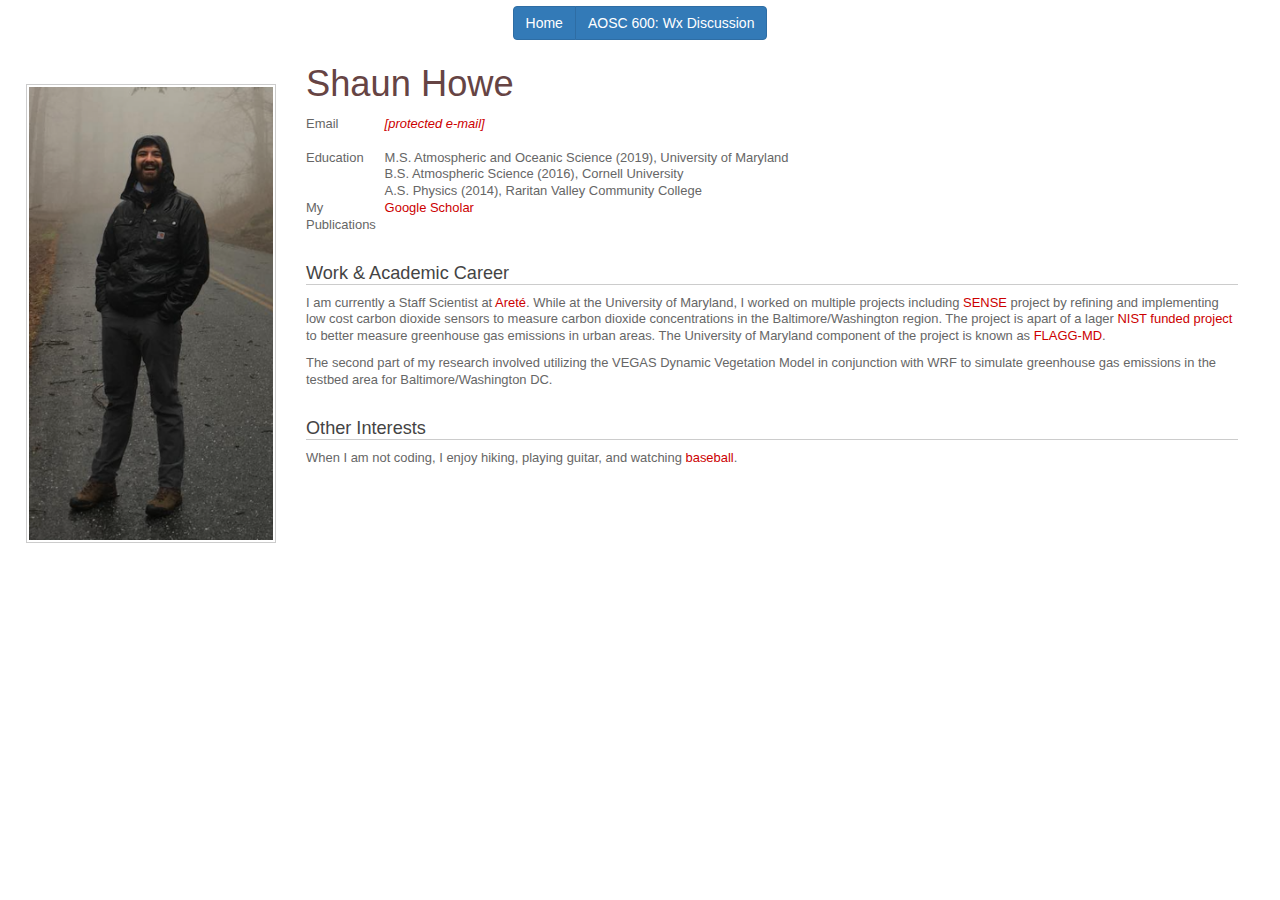
==== index.html @ 32179415 "Updated text and LinkedIn link" ====
<!DOCTYPE html>


<style>
body {background-color: #E3281F;}
</style>


<html lang="en" dir="ltr">
  <head>
    <meta charset="utf-8">
    <meta name="viewport" content="width=device-width, initial-scale=1">
    <link rel="stylesheet" href="https://maxcdn.bootstrapcdn.com/bootstrap/3.3.7/css/bootstrap.min.css">
    <script src="https://ajax.googleapis.com/ajax/libs/jquery/3.1.1/jquery.min.js"></script>
    <script src="https://maxcdn.bootstrapcdn.com/bootstrap/3.3.7/js/bootstrap.min.js"></script>

    <script language="JavaScript1.1" type="text/javascript">
   function decodeAddr(protectedAddr, domId, textAfterHover){
    var cleanAddr='';
    for(i=0; i < cleanAddr.length+1; i+=2){
      thisPiece=protectedAddr.substring(i,i+2);
      cleanAddr=cleanAddr.concat(thisPiece.charAt(1), thisPiece.charAt(0));
    }
    if(textAfterHover == 'decode'){
      textAfterHover = cleanAddr;
    }
    cleanAddr=textAfterHover.link('mailto:'+cleanAddr);
    document.getElementById(domId).innerHTML=cleanAddr;
  }
  </script>
  
    <meta name="viewport" content="width=device-width, initial-scale=1">
    <meta http-equiv="content-type" content="text/html; charset=utf-8"/>
    <link rel="stylesheet" href="http://www.umd.edu/wrapper/wrapper/2013/wrapper.css" />
    <link rel="stylesheet" href="style.css" />

    <title>Shaun Howe</title>


  </head>
  <body>
  <div id="wrapper">
    <div id="header"> 
    </div>
    <div id="main">
   <center>
   <div class="btn-group btm-group-lg">
    <a href="https://ShaunHowe31.github.io/index" class="btn btn-primary" role="button" color="blue">Home </a> 
    <!-- 
    <a href="http://www.aosc.umd.edu/~showe/AOSC200" class="btn btn-danger" role="button">AOSC 200 Discussion </a>
    <a href="http://www.aosc.umd.edu/~showe/AOSC201" class="btn btn-danger" role="button">AOSC 201 Lab </a>
    <a href="http://www.aosc.umd.edu/~showe/veg" class="btn btn-danger" role="button">Vegetation</a>
    <a href="http://www.aosc.umd.edu/~showe/IAP" class="btn btn-danger" role="button">Beijing Pollution</a>
    -->
    <a href="https://ShaunHowe31.github.io/wxdisc" class="btn btn-primary" role="button">AOSC 600: Wx Discussion</a>
   </div>
   </center>
  <div class="inner_wrapper">
      <div class="profile_image">
        <img src="my_pic.png" />
        <div class="caption">
        </div>
    
    
      
   <center>
   
   <span class="profile_text">
    <script src="https://platform.linkedin.com/badges/js/profile.js" async defer type="text/javascript"></script>
    <!--<div class="badge-base LI-profile-badge" data-locale="en_US" data-size="medium" data-theme="dark" data-type="VERTICAL" data-vanity="shaun-howe" data-version="v1"><a class="badge-base__link LI-simple-link" href="https://www.linkedin.com/in/shaun-howe?trk=profile-badge">Shaun Howe</a></div>-->
        <div class="badge-base LI-profile-badge" data-locale="en_US" data-size="medium" data-theme="dark" data-type="VERTICAL" data-vanity="shaun-howe" data-version="v1"><a class="badge-base__link LI-simple-link" href="https://www.linkedin.com/in/shaun-howe?trk=profile-badge"></a></div>

   </div>
<h1>Shaun Howe</h1>

  <div class="profile_item">
    
  </div>
  <div class="profile_item">
    <span class="profile_label">Email</span>
    <span class="profile_text">
         <span id="myemail" onMouseOver="decodeAddr('hsua.nohew49g@amlic.mo', 'myemail', 'decode')">
     <a href>
       <em>[protected e-mail]</em>
     </a>
   </span>
  </span>

  </div>
  </br>
  <div class="profile_item">
    <span class="profile_label">Education</span>
    <span class="profile_text">
      M.S. Atmospheric and Oceanic Science (2019), University of Maryland </br>
      B.S. Atmospheric Science (2016), Cornell University </br>
      A.S. Physics (2014), Raritan Valley Community College 
    </span>
  </div>
  <div class="profile_item">
    <div>
    <!--
    <span class="profile_text">
    <script src="https://platform.linkedin.com/badges/js/profile.js" async defer type="text/javascript"></script>
    <div class="badge-base LI-profile-badge" data-locale="en_US" data-size="medium" data-theme="dark" data-type="VERTICAL" data-vanity="shaun-howe" data-version="v1"><a class="badge-base__link LI-simple-link" href="https://www.linkedin.com/in/shaun-howe?trk=profile-badge">Shaun Howe</a></div>
	-->

    </span>
    </div>
    
  <div class="profile_item">
    <span class="profile_label">My Publications</span>
    <span class="profile_text">
 	<a href="https://scholar.google.com/citations?user=ob0aDbQAAAAJ&hl=en&oi=ao">Google Scholar</a> 
    </span>
  </div>
  </div>


<h2>Work & Academic Career</h2>


<!-- FYI, the "p" tag indicates the start end end of a paragraph -->

<p>
 I am currently a Staff Scientist at 
 <a href="https://arete.com">Aret&eacute</a>.

 While at the University of Maryland, I worked on multiple projects including
 <a href="http://sense.umd.edu">SENSE</a> project by refining and implementing 
 low cost carbon dioxide sensors to measure carbon dioxide concentrations in the 
 Baltimore/Washington region. The project is apart of a lager 
 <a href="https://www.nist.gov/topics/greenhouse-gas-measurements/urban-test-beds">NIST funded project</a>
 to better measure greenhouse gas emissions in urban areas.
 The University of Maryland component of the project is known as 
 <a href="http://aosc.umd.edu/~flaggmd/">FLAGG-MD</a>.
</p>

<p>
 The second part of my research involved utilizing the VEGAS Dynamic Vegetation Model 
 in conjunction with WRF to simulate greenhouse gas emissions in the testbed area for 
 Baltimore/Washington DC.
</p>


<h2>Other Interests</h2>

<p>
 When I am not coding, I enjoy hiking, playing guitar, and watching 
 <a href="http://www.aosc.umd.edu/~showe/baseball">baseball</a>.
</p>


<!--
<h2>Other Interests </h2>
<p>
 [[WHAT DO YOU LIKE TO DO??]]
</p>
-->

<!-- Feel free to add more headings and sections here if you want! -->


     </div>
  </div>

    <div id="footer">
      <div class="menu-footer-container">
      <a href="http://www.atmos.umd.edu/~gcm">MetoGrads</a> | 
      <a href="http://www.aosc.umd.edu">Dept of Atmospheric and Oceanic Science </a>

      </div>
    </div>

  </div>
  </body>
</html>
---- style.css ----
html,
body {
  font-family: sans-serif;
  font-size: 0.9em;
  line-height:1.3;
  min-width:750px !important;
  color:#666;
}


#main {
  border-radius: 10px;
  padding:6px;
  clear:both;
  overflow:auto;
}

#header_img {
  border-radius: 10px 10px 0 0;
  border-bottom: 1px solid #bbb;
  width:100%;
}

h1 {
  margin-top:24px;
  margin-bottom:12px;
  font-size: 2.8em;
  color:#644;
}

h2 {
  color:#444;
  display:flex;
  border-bottom: 1px solid #CCC;
  margin-top:30px;
  font-size: 1.4em;
}

.inner_wrapper{
  margin:36px;
  margin-top:12px;
  margin-left:300px;
}
.profile_item {
  clear:right;
}
  .profile_label {
      color:#666;
      width: 75px;
      display: inline-block;
      vertical-align:top
  }
  .profile_text {
      display:inline-block;
      }

a {
  color:#C00;
  text-decoration:none;
}
  a:hover {
    color:#900;
    text-decoration:underline;
  }
 

.profile_image {
  float:left;
  width:250px;
  margin: 20px;
  margin-right:-300px;
  left:-300px;
  position:relative;
  margin-bottom:24px;
}
  .profile_image img {
    border:1px solid #CCC;
    width:250px;
    padding: 2px;
  }
  
  .profile_image .caption {
      color:#666;
      font-size: 0.8em;
      font-style:italic;
      margin: 0 1em 1em 1em;
  }

.menu-footer-container{
  color:#FFF;
  font-size: 0.9em;
  clear:both;
  margin:12px 12px 36px 24px;
}

  .menu-footer-container a{
      color:#FFF;
      text-decoration:none;
  }

  .menu-footer-container a:hover {
      text-decoration:underline;
      color: #FC0;
  }
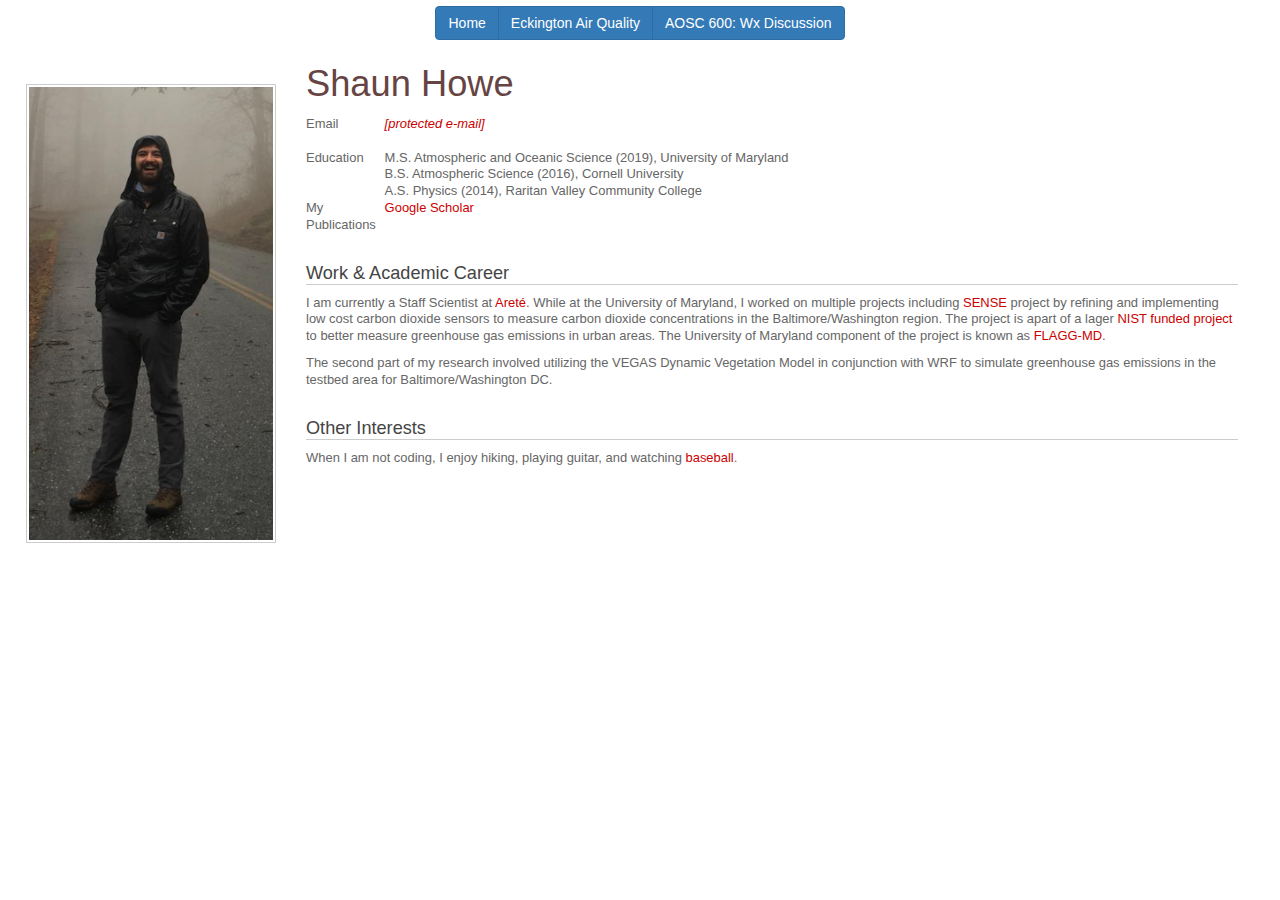
==== commit 16792879: "Initial commit of Eckington DC air quality website for analysis and figured." ====
--- a/index.html
+++ b/index.html
@@ -45,13 +45,14 @@
     <div id="main">
    <center>
    <div class="btn-group btm-group-lg">
-    <a href="https://ShaunHowe31.github.io/index" class="btn btn-primary" role="button" color="blue">Home </a> 
+    <a href="https://ShaunHowe31.github.io/index" class="btn btn-primary" role="button" color="blue">Home</a> 
     <!-- 
     <a href="http://www.aosc.umd.edu/~showe/AOSC200" class="btn btn-danger" role="button">AOSC 200 Discussion </a>
     <a href="http://www.aosc.umd.edu/~showe/AOSC201" class="btn btn-danger" role="button">AOSC 201 Lab </a>
     <a href="http://www.aosc.umd.edu/~showe/veg" class="btn btn-danger" role="button">Vegetation</a>
     <a href="http://www.aosc.umd.edu/~showe/IAP" class="btn btn-danger" role="button">Beijing Pollution</a>
     -->
+    <a href="https://ShaunHowe31.github.io/eckington_aq" class="btn btn-primary" role="button">Eckington Air Quality</a>
     <a href="https://ShaunHowe31.github.io/wxdisc" class="btn btn-primary" role="button">AOSC 600: Wx Discussion</a>
    </div>
    </center>
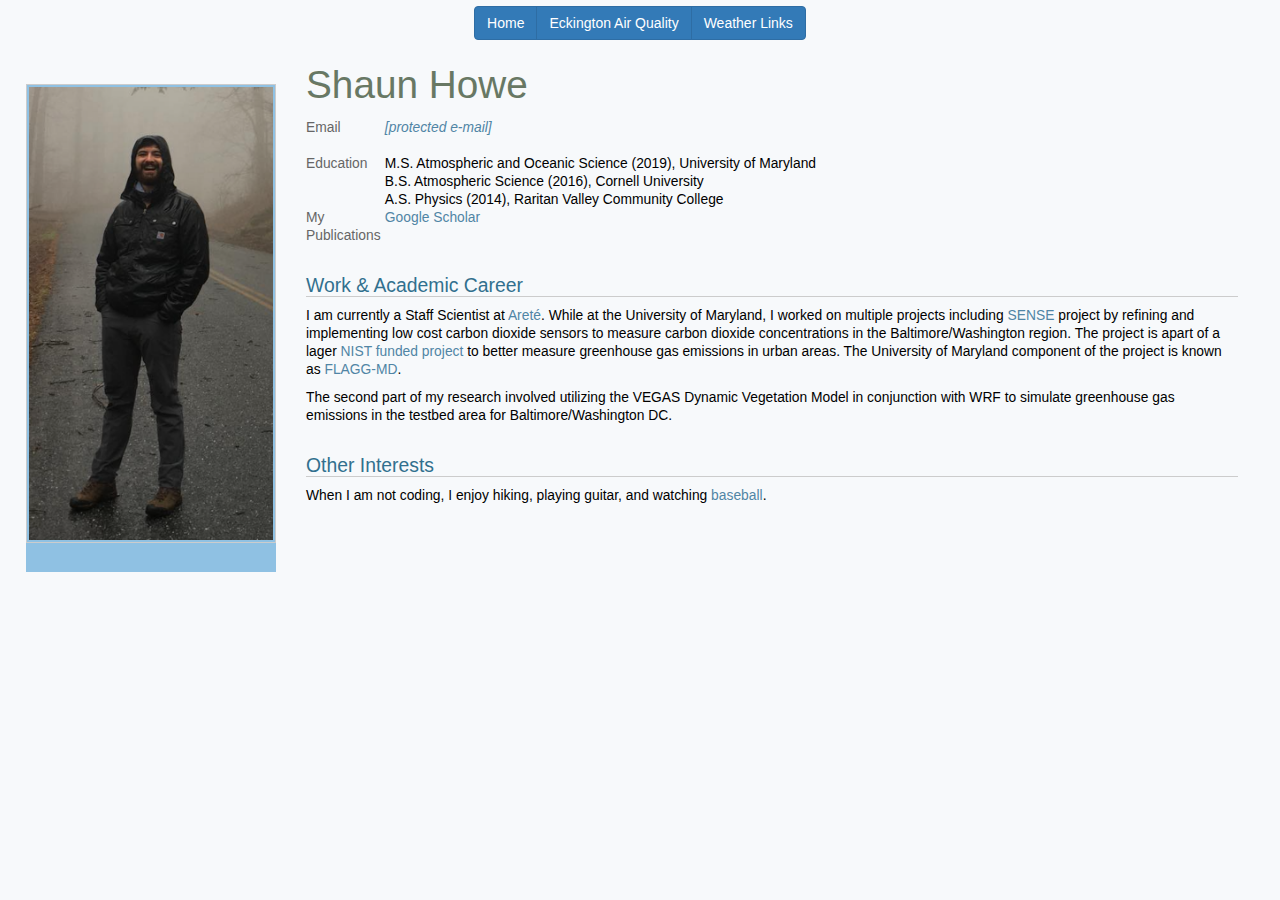
==== commit f4cc0d0a: "Made changes to website color scheme and removed some content from old MD website." ====
--- a/index.html
+++ b/index.html
@@ -52,8 +52,8 @@
     <a href="http://www.aosc.umd.edu/~showe/veg" class="btn btn-danger" role="button">Vegetation</a>
     <a href="http://www.aosc.umd.edu/~showe/IAP" class="btn btn-danger" role="button">Beijing Pollution</a>
     -->
-    <a href="https://ShaunHowe31.github.io/eckington_aq" class="btn btn-primary" role="button">Eckington Air Quality</a>
-    <a href="https://ShaunHowe31.github.io/wxdisc" class="btn btn-primary" role="button">AOSC 600: Wx Discussion</a>
+    <a href="https://ShaunHowe31.github.io/dc_aq/eckington_aq" class="btn btn-primary" role="button">Eckington Air Quality</a>
+    <a href="https://ShaunHowe31.github.io/wxdisc" class="btn btn-primary" role="button">Weather Links</a>
    </div>
    </center>
   <div class="inner_wrapper">
@@ -166,8 +166,6 @@
 
     <div id="footer">
       <div class="menu-footer-container">
-      <a href="http://www.atmos.umd.edu/~gcm">MetoGrads</a> | 
-      <a href="http://www.aosc.umd.edu">Dept of Atmospheric and Oceanic Science </a>
 
       </div>
     </div>
--- a/style.css
+++ b/style.css
@@ -1,10 +1,11 @@
 html,
 body {
   font-family: sans-serif;
-  font-size: 0.9em;
+  font-size: 0.93em;
   line-height:1.3;
   min-width:750px !important;
-  color:#666;
+  color:#000000;
+  background-color:#F7F9FB;
 }
 
 
@@ -25,11 +26,11 @@
   margin-top:24px;
   margin-bottom:12px;
   font-size: 2.8em;
-  color:#644;
+  color:#687864;
 }
 
 h2 {
-  color:#444;
+  color:#31708E;
   display:flex;
   border-bottom: 1px solid #CCC;
   margin-top:30px;
@@ -55,11 +56,11 @@
       }
 
 a {
-  color:#C00;
+  color:#5085A5;
   text-decoration:none;
 }
   a:hover {
-    color:#900;
+    color:#687864;
     text-decoration:underline;
   }
  
@@ -72,6 +73,7 @@
   left:-300px;
   position:relative;
   margin-bottom:24px;
+  background-color:#8FC1E3;
 }
   .profile_image img {
     border:1px solid #CCC;
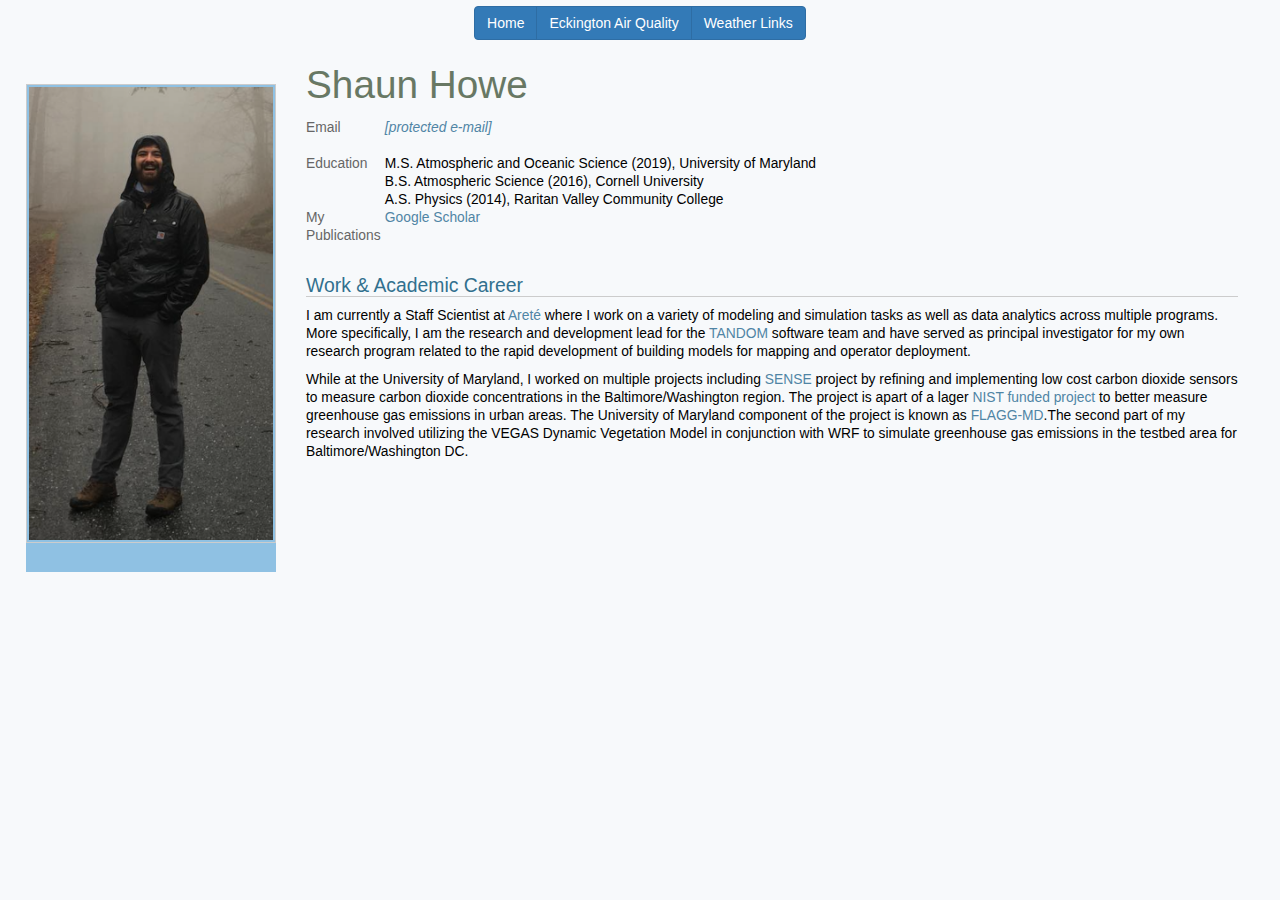
==== commit 87bed6a7: "Updated homepage background info" ====
--- a/index.html
+++ b/index.html
@@ -121,34 +121,29 @@
 
 
 <!-- FYI, the "p" tag indicates the start end end of a paragraph -->
+ <p>
+   I am currently a Staff Scientist at 
+   <a href="https://arete.com">Aret&eacute</a> where I work on a variety of modeling and simulation tasks as well as data analytics across multiple programs. More specifically, I am the research and development lead for the <a href="https://arete.com/products/tandom/">TANDOM</a> software team and have served as principal investigator for my own research program related to the rapid development of building models for mapping and operator deployment.
+ </p>
+ <p>
+   While at the University of Maryland, I worked on multiple projects including
+   <a href="http://sense.umd.edu">SENSE</a> project by refining and implementing 
+   low cost carbon dioxide sensors to measure carbon dioxide concentrations in the 
+   Baltimore/Washington region. The project is apart of a lager 
+   <a href="https://www.nist.gov/topics/greenhouse-gas-measurements/urban-test-beds">NIST funded project</a>
+   to better measure greenhouse gas emissions in urban areas.
+   The University of Maryland component of the project is known as 
+   <a href="http://aosc.umd.edu/~flaggmd/">FLAGG-MD</a>.The second part of my research involved utilizing the VEGAS Dynamic Vegetation Model in conjunction with WRF to simulate greenhouse gas emissions in the testbed area for Baltimore/Washington DC.
+  </p>
 
-<p>
- I am currently a Staff Scientist at 
- <a href="https://arete.com">Aret&eacute</a>.
-
- While at the University of Maryland, I worked on multiple projects including
- <a href="http://sense.umd.edu">SENSE</a> project by refining and implementing 
- low cost carbon dioxide sensors to measure carbon dioxide concentrations in the 
- Baltimore/Washington region. The project is apart of a lager 
- <a href="https://www.nist.gov/topics/greenhouse-gas-measurements/urban-test-beds">NIST funded project</a>
- to better measure greenhouse gas emissions in urban areas.
- The University of Maryland component of the project is known as 
- <a href="http://aosc.umd.edu/~flaggmd/">FLAGG-MD</a>.
-</p>
-
-<p>
- The second part of my research involved utilizing the VEGAS Dynamic Vegetation Model 
- in conjunction with WRF to simulate greenhouse gas emissions in the testbed area for 
- Baltimore/Washington DC.
-</p>
-
-
+<!--
 <h2>Other Interests</h2>
 
 <p>
  When I am not coding, I enjoy hiking, playing guitar, and watching 
  <a href="http://www.aosc.umd.edu/~showe/baseball">baseball</a>.
 </p>
+-->
 
 
 <!--
--- a/style.css
+++ b/style.css
@@ -103,4 +103,27 @@
   .menu-footer-container a:hover {
       text-decoration:underline;
       color: #FC0;
-  } +  } 
+
+th{
+    font-weight: normal;
+}
+
+.column {
+  float: left;
+  width: 25.0%;
+}
+
+/* Clear floats after the columns */
+.row:after {
+  content: "";
+  display: table;
+  clear: both;
+}
+
+/* Responsive layout - when the screen is less than 600px wide, make the three columns stack on top of each other instead of next to each other */
+@media screen and (max-width: 600px) {
+  .column {
+    width: 100%;
+  }
+}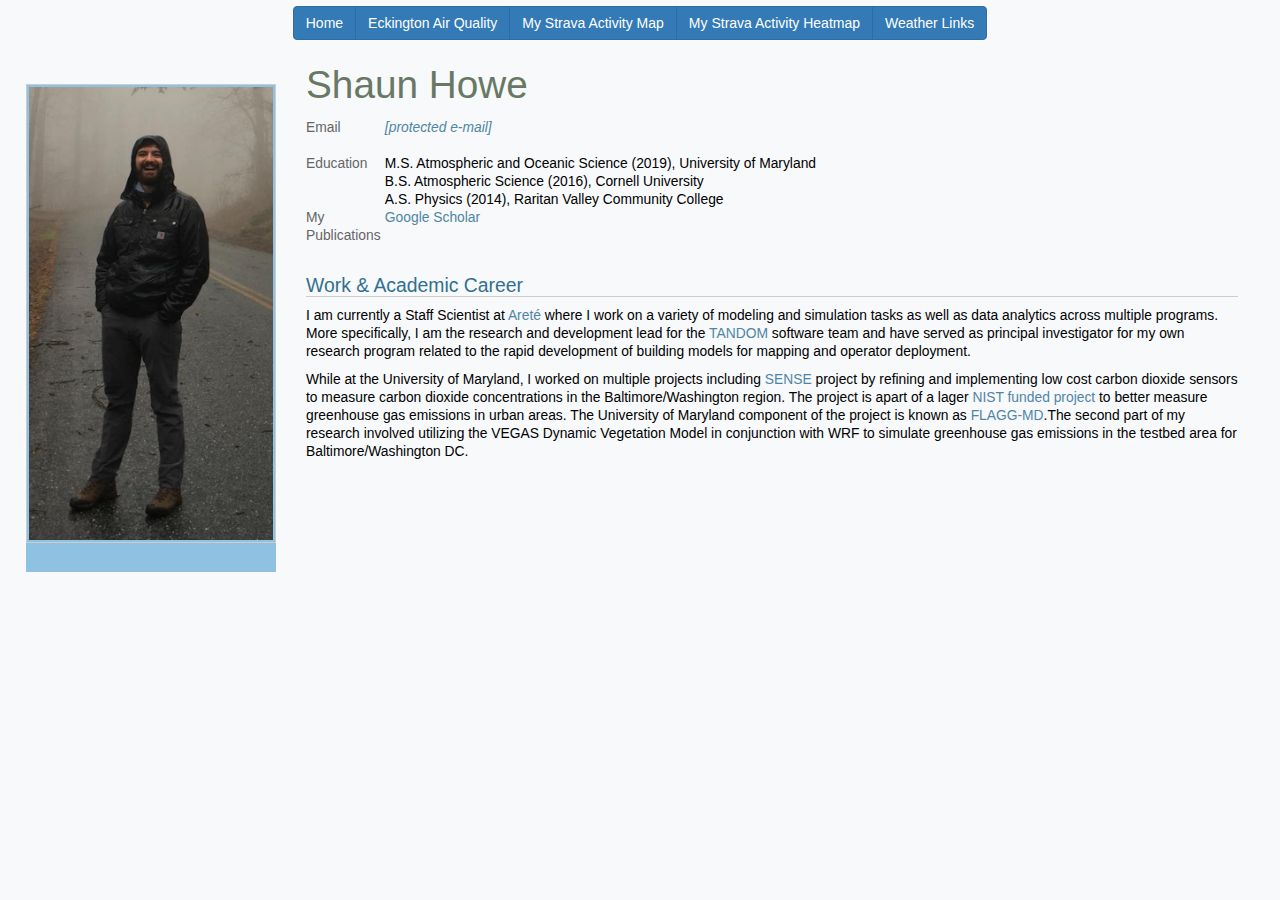
==== commit 4f937ef1: "Added Strava activity maps and updated website links." ====
--- a/index.html
+++ b/index.html
@@ -46,13 +46,9 @@
    <center>
    <div class="btn-group btm-group-lg">
     <a href="https://ShaunHowe31.github.io/index" class="btn btn-primary" role="button" color="blue">Home</a> 
-    <!-- 
-    <a href="http://www.aosc.umd.edu/~showe/AOSC200" class="btn btn-danger" role="button">AOSC 200 Discussion </a>
-    <a href="http://www.aosc.umd.edu/~showe/AOSC201" class="btn btn-danger" role="button">AOSC 201 Lab </a>
-    <a href="http://www.aosc.umd.edu/~showe/veg" class="btn btn-danger" role="button">Vegetation</a>
-    <a href="http://www.aosc.umd.edu/~showe/IAP" class="btn btn-danger" role="button">Beijing Pollution</a>
-    -->
     <a href="https://ShaunHowe31.github.io/dc_aq/eckington_aq" class="btn btn-primary" role="button">Eckington Air Quality</a>
+    <a href="https://ShaunHowe31.github.io/mymap_points" class="btn btn-primary" role="button" color="blue">My Strava Activity Map</a>
+    <a href="https://ShaunHowe31.github.io/mymap_heatmap" class="btn btn-primary" role="button" color="blue">My Strava Activity Heatmap</a>
     <a href="https://ShaunHowe31.github.io/wxdisc" class="btn btn-primary" role="button">Weather Links</a>
    </div>
    </center>
@@ -146,13 +142,6 @@
 -->
 
 
-<!--
-<h2>Other Interests </h2>
-<p>
- [[WHAT DO YOU LIKE TO DO??]]
-</p>
--->
-
 <!-- Feel free to add more headings and sections here if you want! -->
 
 
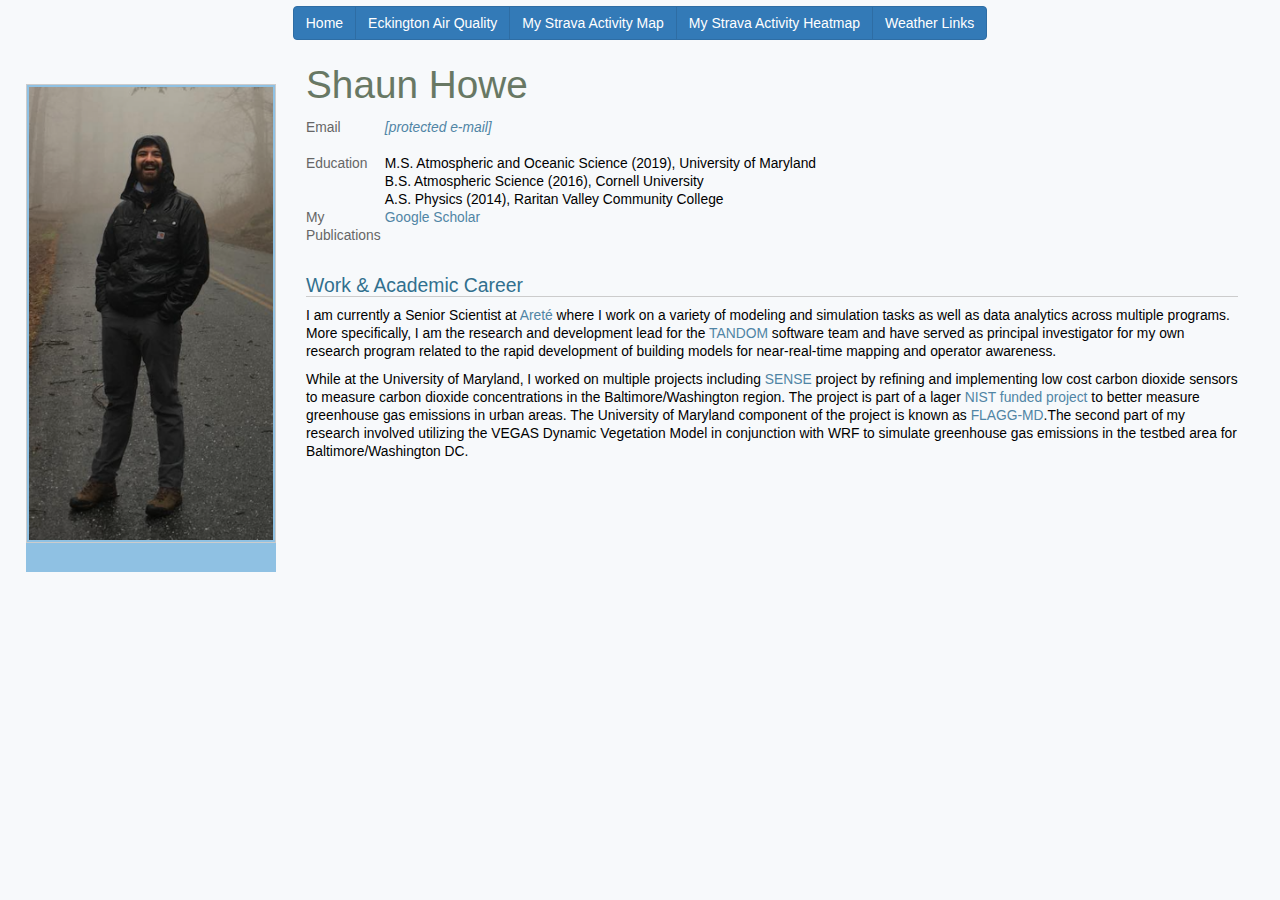
==== commit 6adfabd1: "Updated Eckington Air Quality website. Fixed some typos in the plots and website text. Added colocat" ====
--- a/index.html
+++ b/index.html
@@ -118,14 +118,14 @@
 
 <!-- FYI, the "p" tag indicates the start end end of a paragraph -->
  <p>
-   I am currently a Staff Scientist at 
-   <a href="https://arete.com">Aret&eacute</a> where I work on a variety of modeling and simulation tasks as well as data analytics across multiple programs. More specifically, I am the research and development lead for the <a href="https://arete.com/products/tandom/">TANDOM</a> software team and have served as principal investigator for my own research program related to the rapid development of building models for mapping and operator deployment.
+   I am currently a Senior Scientist at 
+   <a href="https://arete.com">Aret&eacute</a> where I work on a variety of modeling and simulation tasks as well as data analytics across multiple programs. More specifically, I am the research and development lead for the <a href="https://arete.com/products/tandom/">TANDOM</a> software team and have served as principal investigator for my own research program related to the rapid development of building models for near-real-time mapping and operator awareness.
  </p>
  <p>
    While at the University of Maryland, I worked on multiple projects including
    <a href="http://sense.umd.edu">SENSE</a> project by refining and implementing 
    low cost carbon dioxide sensors to measure carbon dioxide concentrations in the 
-   Baltimore/Washington region. The project is apart of a lager 
+   Baltimore/Washington region. The project is part of a lager 
    <a href="https://www.nist.gov/topics/greenhouse-gas-measurements/urban-test-beds">NIST funded project</a>
    to better measure greenhouse gas emissions in urban areas.
    The University of Maryland component of the project is known as 
